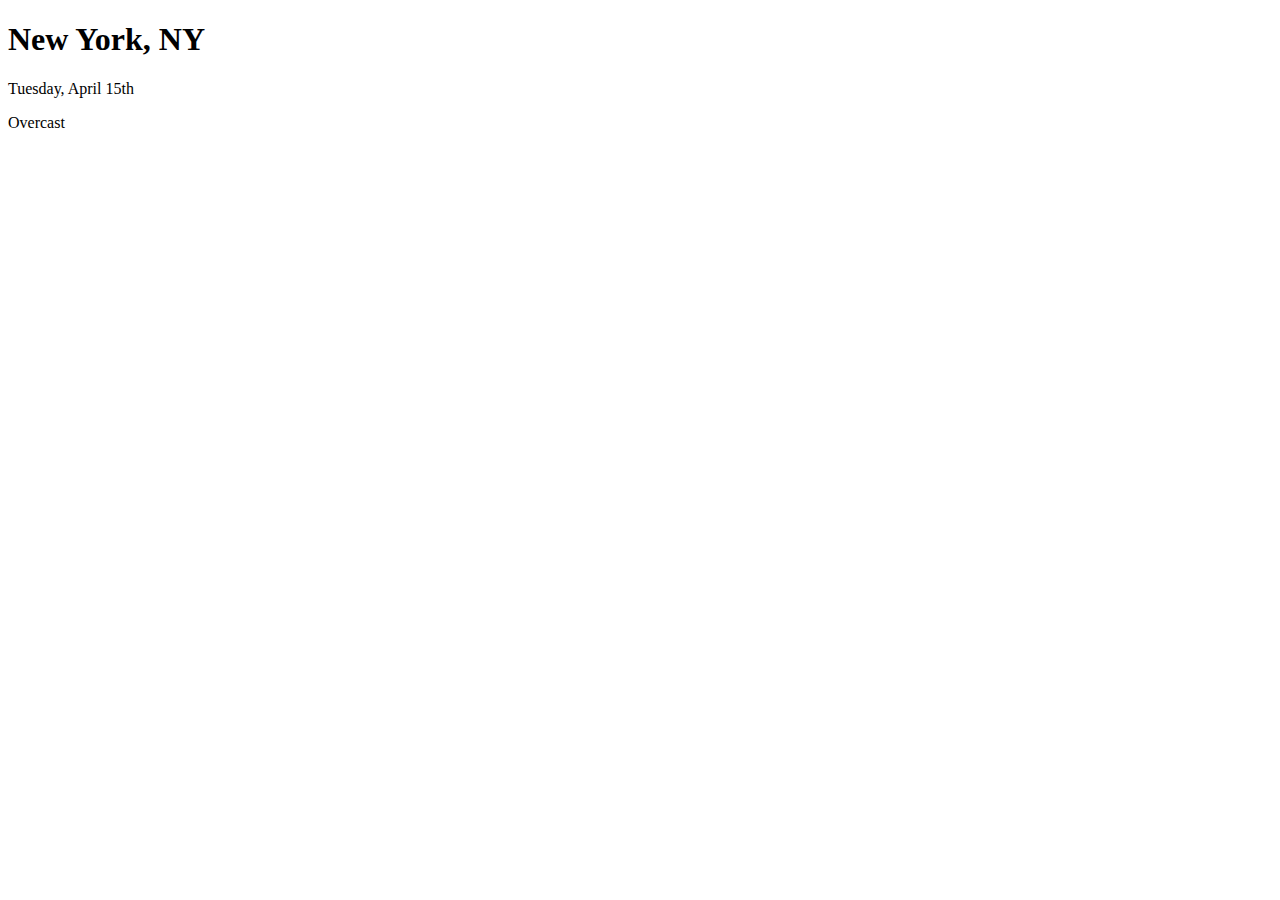
==== Exercice_2/index.html @ 63013547 "update" ====
<!DOCTYPE html>
<html lang="fr">
<head>
  <meta charset="UTF-8">
  <meta name="viewport" content="width=device-width, initial-scale=1.0">
  <title>Exercice 2: Météo</title>
</head>
<body>
  <div class="container">
    <div class="row">
      <h1 class="col-12 center-text">New York, NY</h1>
      <p class="col-12">
        Tuesday, April 15th
      </p>
      <p class="col-12">
        Overcast
      </p>
    </div>
    <div class="row">
    </div>
  </div>
</body>
</html>
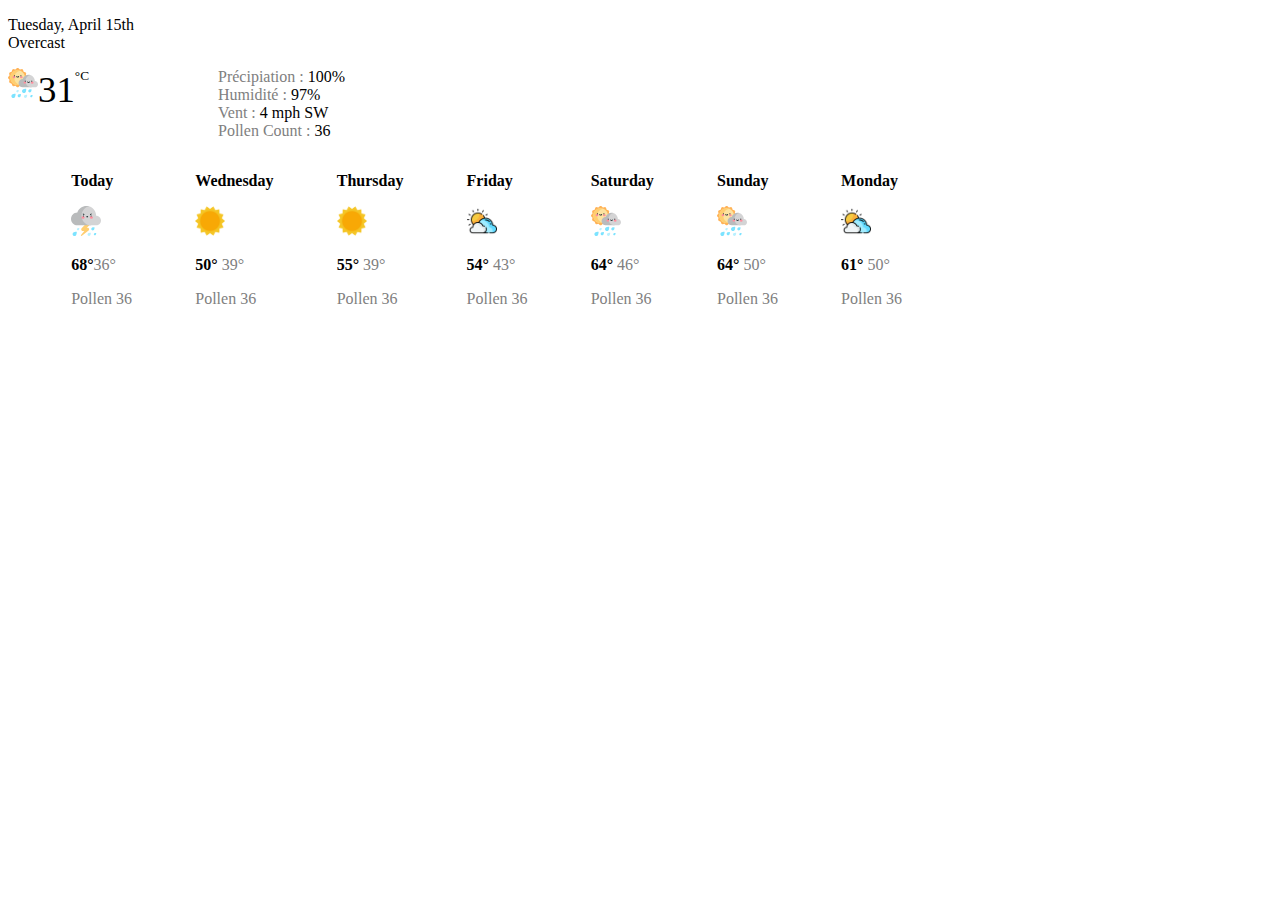
==== commit 0035a6f0: "done" ====
--- a/Exercice_2/index.html
+++ b/Exercice_2/index.html
@@ -1,23 +1,139 @@
 <!DOCTYPE html>
 <html lang="fr">
-<head>
-  <meta charset="UTF-8">
-  <meta name="viewport" content="width=device-width, initial-scale=1.0">
-  <title>Exercice 2: Météo</title>
-</head>
-<body>
-  <div class="container">
-    <div class="row">
-      <h1 class="col-12 center-text">New York, NY</h1>
-      <p class="col-12">
-        Tuesday, April 15th
-      </p>
-      <p class="col-12">
-        Overcast
-      </p>
-    </div>
-    <div class="row">
-    </div>
-  </div>
-</body>
-</html>+    <head>
+        <meta charset="UTF-8">
+        <meta name="viewport" content="width=device-width, initial-scale=1.0">
+        <link rel="stylesheet" href="./css/style.css">
+        <title>Reponsive Meteo</title>
+    </head>
+    <body>
+        <header> 
+            <p id="date">
+                Tuesday, April 15th <br>
+                Overcast <br>
+            </p>
+            <p id="temps">
+                <img src="./images/rain.svg" alt="icone soleil" 
+                title="Soleil"><span id="nb">31</span><sup>°C</sup>
+            </p>
+            <p id="precipitation">
+              <span class="grey">Précipiation :</span><span> 100%</span>  <br>
+                <span class="grey">Humidité :</span><span> 97%</span> <br>
+                <span class="grey"> Vent :</span><span> 4 mph SW</span>  <br>
+                  <span class="grey">Pollen Count :</span><span> 36</span>
+            </p>
+        </header>
+        <article class="marge">
+            <section id="today">
+                <p>
+                    Today 
+                </p>
+                <p>
+                    <img src="./images/thunder.svg" alt="icone orage">
+                </p>
+                <p>
+                  <span class="bold">68°</span><span class="grey">36°</span> 
+                </p>
+                <p>
+                  <span class="grey">Pollen 36</span>
+                </p>
+            </section>
+        </article>
+        <article class="marge">
+            <section id="mercredi">
+                <p>
+                    Wednesday 
+                </p>
+                <p>
+                    <img src="./images/sun.png" alt="icone du soleil">
+                </p>
+                <p>
+                  <span class="bold">50°</span> <span class="grey">39°</span> 
+                </p>
+                <p>
+                  <span class="grey">Pollen 36</span>
+                </p>
+            </section>
+        </article>
+        <article class="marge">
+            <section id="jeudi">
+                <p>
+                    Thursday 
+                </p>
+                <p>
+                    <img src="./images/sun.png" alt="icone du soleil">
+                </p>
+                <p>
+                  <span class="bold">55°</span> <span class="grey">39°</span> 
+                </p>
+                <p>
+                  <span class="grey">Pollen 36</span>
+                </p>
+            </section>
+        </article>
+        <article class="marge">
+            <section id="vendredi">
+                <p>
+                    Friday 
+                </p>
+                <p>
+                    <img src="./images/sun_cloud.png" alt="icone nuageux">
+                </p>
+                <p>
+                  <span class="bold">54°</span> <span class="grey">43°</span>
+                </p>
+                <p>
+                  <span class="grey">Pollen 36</span>
+                </p>
+            </section>
+        </article>
+        <article class="marge">
+            <section id="samedi">
+                <p>
+                    Saturday 
+                </p>
+                <p>
+                    <img src="./images/rain.svg" alt="icone pluie">
+                </p>
+                <p>
+                  <span class="bold">64°</span> <span class="grey">46°</span> 
+                </p>
+                <p>
+                  <span class="grey">Pollen 36</span>
+                </p>
+            </section>
+        </article>
+        <article class="marge">
+            <section id="dimanche">
+                <p>
+                    Sunday 
+                </p>
+                <p>
+                    <img src="./images/rain.svg" alt="icone pluie">
+                </p>
+                <p>
+                  <span class="bold">64°</span> <span class="grey">50°</span> 
+                </p>
+                <p>
+                  <span class="grey">Pollen 36</span>
+                </p>
+            </section>
+        </article>
+        <article class="marge">
+            <section id="lundi">
+                <p>
+                    Monday 
+                </p>
+                <p>
+                    <img src="./images/sun_cloud.png" alt="icone nuageux">
+                </p>
+                <p>
+                  <span class="bold">61°</span> <span class="grey">50°</span> 
+                </p>
+                <p>
+                  <span class="grey">Pollen 36</span>
+                </p>
+            </section>
+        </article>
+    </body>
+</html>
--- a/Exercice_2/css/style.css
+++ b/Exercice_2/css/style.css
@@ -0,0 +1,85 @@
+img{
+  width: 30px;
+}
+header{
+  width: 350px;
+}
+.grey{
+  color: gray;
+}
+.bold{
+  font-weight: bold;
+}
+.marge{
+  margin: auto;
+}
+header>p>img
+{
+    float: left;
+}
+header
+{
+    position: relative;
+    max-width: 90%;
+    border-bottom: 2px solid black; 
+}
+#nb
+{
+    font-size: 2.3em;
+    float: left;
+}
+#precipitation
+{
+    margin-left: 60%;
+    min-width: 180px;
+}
+sup
+{
+    float: left;
+}
+article
+{
+    position: relative;
+    max-width: 90%;
+    border-bottom: 2px solid black;
+}
+section
+{
+    display: flex;
+    justify-content: space-between;
+    align-items: center;
+    flex-wrap: wrap;
+}
+article>section>p
+{
+    display: inline-block;
+    width: auto;
+}
+article>section>p:first-child
+{
+    font-weight: bold;
+}
+@media screen and (min-width:800px)
+{
+    article>section>p
+    {
+        display: block;
+    }
+    section
+    {
+        display:block;
+    }
+    article
+    {
+        border: none;
+        float: left;
+    }
+    header
+    {
+        border: none;   
+    }
+    .marge
+    {
+        margin-left:5%;
+    }
+}